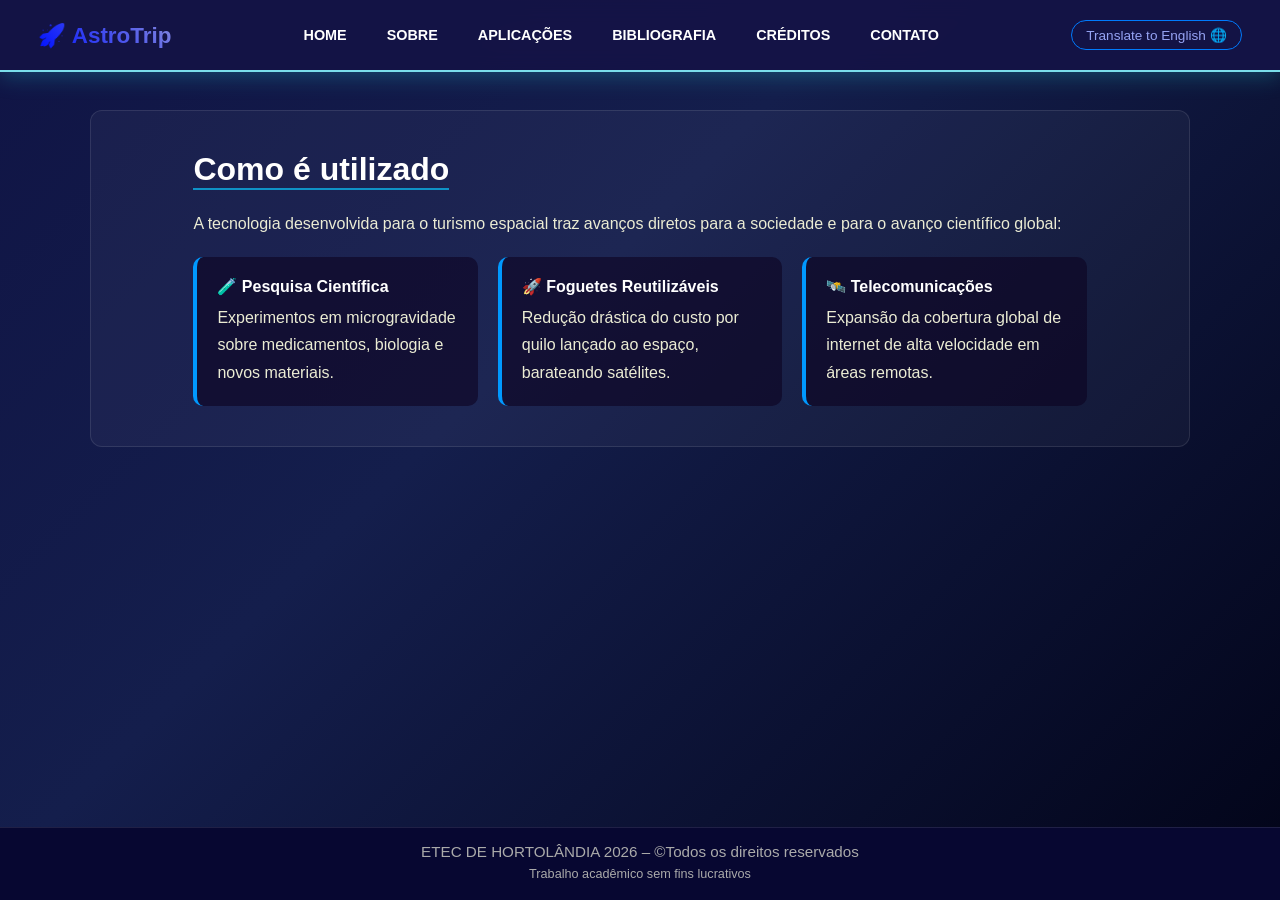
==== aplicacoes.html @ ced83256 "Add files via upload" ====
<!DOCTYPE html>
<html lang="pt-BR">
<head>
  <meta charset="UTF-8">
  <meta name="viewport" content="width=device-width, initial-scale=1.0">
  <title>Turismo Interestelar - Aplicações</title>
  <link rel="icon" href="img/astronautasemfundo.png" type="image/png">
  <link rel="stylesheet" href="style.css">
</head>
<body>

  <header>
    <div class="logo">🚀 AstroTrip</div>
    <nav>
      <ul>
        <li><a href="index.html"><span class="lang-pt">HOME</span><span class="lang-en hidden">HOME</span></a></li>
        <li><a href="sobre.html"><span class="lang-pt">SOBRE</span><span class="lang-en hidden">ABOUT</span></a></li>
        <li><a href="aplicacoes.html" class="active"><span class="lang-pt">APLICAÇÕES</span><span class="lang-en hidden">APPLICATIONS</span></a></li>
        <li><a href="bibliografia.html"><span class="lang-pt">BIBLIOGRAFIA</span><span class="lang-en hidden">BIBLIOGRAPHY</span></a></li>
        <li><a href="creditos.html"><span class="lang-pt">CRÉDITOS</span><span class="lang-en hidden">CREDITS</span></a></li>
        <li><a href="contato.html"><span class="lang-pt">CONTATO</span><span class="lang-en hidden">CONTACT</span></a></li>
      </ul>
    </nav>
    <button class="lang-btn" onclick="toggleLanguage()" id="langBtn"></button>
  </header>

  <main>
    <section class="content-section card-style">
      <h2>
        <span class="lang-pt">Como é utilizado</span>
        <span class="lang-en hidden">How it is used</span>
      </h2>
      <p>
        <span class="lang-pt">A tecnologia desenvolvida para o turismo espacial traz avanços diretos para a sociedade e para o avanço científico global:</span>
        <span class="lang-en hidden">Technology developed for space tourism brings direct advancements to society and global scientific progress:</span>
      </p>

      <div class="apps-grid">
        <div class="app-card">
          <h4>🧪 <span class="lang-pt">Pesquisa Científica</span><span class="lang-en hidden">Scientific Research</span></h4>
          <p><span class="lang-pt">Experimentos em microgravidade sobre medicamentos, biologia e novos materiais.</span><span class="lang-en hidden">Microgravity experiments on medicine, biology, and new materials.</span></p>
        </div>
        <div class="app-card">
          <h4>🚀 <span class="lang-pt">Foguetes Reutilizáveis</span><span class="lang-en hidden">Reusable Rockets</span></h4>
          <p><span class="lang-pt">Redução drástica do custo por quilo lançado ao espaço, barateando satélites.</span><span class="lang-en hidden">Drastic reduction in launch costs per kilogram, making satellites cheaper.</span></p>
        </div>
        <div class="app-card">
          <h4>🛰️ <span class="lang-pt">Telecomunicações</span><span class="lang-en hidden">Telecommunications</span></h4>
          <p><span class="lang-pt">Expansão da cobertura global de internet de alta velocidade em áreas remotas.</span><span class="lang-en hidden">Expansion of global high-speed internet coverage in remote areas.</span></p>
        </div>
      </div>
    </section>
  </main>

  <footer>
    <p>ETEC DE HORTOLÂNDIA 2026 – ©Todos os direitos reservados</p>
    <p><small>Trabalho acadêmico sem fins lucrativos</small></p>
  </footer>

  <script>
    function setLanguage(lang) {
      const ptElements = document.querySelectorAll('.lang-pt');
      const enElements = document.querySelectorAll('.lang-en');
      const btn = document.getElementById('langBtn');

      if (lang === 'en') {
        ptElements.forEach(el => el.classList.add('hidden'));
        enElements.forEach(el => el.classList.remove('hidden'));
        if (btn) btn.textContent = 'Traduzir para Português 🇧🇷';
      } else {
        enElements.forEach(el => el.classList.add('hidden'));
        ptElements.forEach(el => el.classList.remove('hidden'));
        if (btn) btn.textContent = 'Translate to English 🌐';

      }
      localStorage.setItem('preferred_lang', lang);
    }

    function toggleLanguage() {
      const currentLang = localStorage.getItem('preferred_lang') || 'pt';
      const newLang = (currentLang === 'pt') ? 'en' : 'pt';
      setLanguage(newLang);
    }

    window.addEventListener('DOMContentLoaded', () => {
      const savedLang = localStorage.getItem('preferred_lang') || 'pt';
      setLanguage(savedLang);
    });
  </script>

</body>
</html>
---- style.css ----
* {
  margin: 0;
  padding: 0;
  box-sizing: border-box;
  font-family: 'Segoe UI', Tahoma, Geneva, Verdana, sans-serif;
  scroll-behavior: smooth;
}

body {
  background: linear-gradient(135deg, #101445 0%, #141e4c 40%, #020418 100%);
  color: #f1f1f1;
  min-height: 100%;
}

.hidden {
  display: none !important;
}

header {
  background: rgba(21, 20, 70, 0.95);
  backdrop-filter: blur(10px);
  position: fixed;
  top: 0;
  width: 100%;
  display: flex;
  justify-content: space-between;
  align-items: center;
  padding: 20px 3%;
  box-shadow: 0 5px 20px rgba(34, 208, 214, 0.25);
  z-index: 1000;
  border-bottom: 2.5px solid #7adeeb;
}

.logo {
  font-size: 1.4rem;
  font-weight: bold;
  background: linear-gradient(45deg, #0011fe, #8287df);
  background-clip: text;
  -webkit-text-fill-color: transparent;
}

nav ul {
  display: flex;
  list-style: none;
  gap: 12px;
}

nav a {
  color: #fff;
  text-decoration: none;
  font-weight: 600;
  font-size: 0.9rem;
  padding: 8px 14px;
  border-radius: 20px;
  transition: all 0.3s ease;
}

nav a:hover {
  background: #4745c4;
  box-shadow: 0 0 15px #edebff;
}

/* Botão de Idioma */
.lang-btn {
  background: transparent;
  border: 1px solid #007bfe;
  color: #95a3f3;
  padding: 6px 14px;
  border-radius: 20px;
  font-size: 0.85rem;
  cursor: pointer;
  transition: 0.3s;
}

.lang-btn:hover {
  background: #0c09b8;
  color: #d0c8f6;
}

main {
  padding-top: 70px;
}

.carousel-container {
  position: relative;
  max-width: 100%;
  height: 420px;
  overflow: hidden;
  box-shadow: 0 10px 30px rgba(0,0,0,0.5);
}

.carousel-slide {
  display: none;
  height: 100%;
}

.carousel-slide img {
  width: 100%;
  height: 420px;
  object-fit: cover;
}

.carousel-caption {
  position: absolute;
  bottom: 30px;
  left: 5%;
  background: rgba(13, 2, 33, 0.85);
  padding: 15px 25px;
  border-radius: 10px;
  border-left: 5px solid #414df1;
}

.carousel-caption h2 {
  color: #fef600;
  font-size: 1.8rem;
}

.prev, .next {
  cursor: pointer;
  position: absolute;
  top: 50%;
  transform: translateY(-50%);
  padding: 14px;
  color: white;
  font-weight: bold;
  font-size: 18px;
  border: none;
  background: rgba(0, 0, 0, 0.5);
  border-radius: 50%;
  user-select: none;
  transition: 0.3s;
}

.next { right: 15px; }
.prev { left: 15px; }

.prev:hover, .next:hover {
  background: #ffee00;
}

.fade {
  animation: fadeEffect 1.5s;
}

@keyframes fadeEffect {
  from { opacity: 0.4; }
  to { opacity: 1; }
}

/* Home Intro & Cards */
.home-intro {
  text-align: center;
  max-width: 900px;
  margin: 30px auto 10px;
  padding: 0 20px;
}

.home-intro h2 {
  color: #62c2e8;
  text-decoration:dashed underline;
  text-decoration-color: #ffffff;
  margin-bottom: 10px;
}

.home-cards {
  display: flex;
  justify-content: center;
  gap: 20px;
  padding: 30px 5%;
  flex-wrap: wrap;
}

h3{
  color: #ffdd00;
  margin-bottom: 10px; 
}

.card-item {
  background: rgba(255, 255, 255, 0.05);
  border: 1px solid rgba(69, 242, 248, 0.3);
  border-radius: 20px;
  padding: 20px;
  box-shadow: #1468b6 0px 4px 15px;
  width: 280px;
  text-align: center;
  transition: transform 0.3s;
}

.card-item:hover {
  transform: translateY(-8px);
  border-color: #00ffea;
}

.card-icon {
  font-size: 2.5rem;
  display: block;
  margin-bottom: 8px;
}

.content-section {
  padding: 40px 8%;
  max-width: 1100px;
  margin: 40px auto;
}

.card-style {
  background: rgba(255, 255, 255, 0.04);
  border-radius: 12px;
  border: 1px solid rgba(255, 255, 255, 0.1);
}

.content-section h2 {
  font-size: 2rem;
  color: #ffffff;
  border-bottom: 2px solid #0f92c6;
  display: inline-block;
  margin-bottom: 20px;
}

.content-section h3 {
  color: #ffdd00;
  margin: 20px 0 10px;
}

.content-section ul, .content-section p {
  line-height: 1.7;
  color: #ebecd4;
}

.content-section ul {
  margin-left: 20px;
}

/* Grid da Seção Aplicações */
.apps-grid {
  display: grid;
  grid-template-columns: repeat(auto-fit, minmax(260px, 1fr));
  gap: 20px;
  margin-top: 20px;
}

.app-card {
  background: rgba(13, 2, 33, 0.6);
  padding: 20px;
  border-radius: 10px;
  border-left: 4px solid #0099ff;
}

.app-card h4 {
  color: #ffffff;
  margin-bottom: 8px;
}

/* Lista da Bibliografia */
.biblio-list li {
  margin-bottom: 15px;
  line-height: 1.5;
}

/* Caixa de Créditos */
.credits-container {
  display: flex;
  gap: 30px;
  flex-wrap: wrap;
  margin-top: 15px;
}

.credit-box {
  flex: 1;
  min-width: 280px;
  background: rgba(13, 2, 33, 0.6);
  padding: 20px;
  border-radius: 10px;
}

/* Formulário de Contato e Validação */
.contact-form {
  display: flex;
  flex-direction: column;
  gap: 15px;
  max-width: 550px;
  margin-top: 20px;
}

.form-group {
  display: flex;
  flex-direction: column;
  gap: 6px;
}

.form-group label {
  font-size: 0.95rem;
  color: #4facfe;
}

.contact-form input, 
.contact-form select, 
.contact-form textarea {
  padding: 12px;
  border-radius: 8px;
  border: 1px solid #4facfe;
  background: rgba(13, 2, 33, 0.8);
  color: #fff;
  font-size: 0.95rem;
}

/* REQUISITO: Textarea travada no CSS sem permissão de redimensionamento */
.contact-form textarea {
  resize: none;
}

.contact-form input:focus, 
.contact-form select:focus, 
.contact-form textarea:focus {
  outline: none;
  border-color: #00fff2;
  box-shadow: 0 0 10px #1900ff;
}

.btn {
  padding: 12px 25px;
  background: linear-gradient(45deg, #3328ca, #00eeff);
  color: #fff;
  border: none;
  border-radius: 20px;
  font-weight: bold;
  cursor: pointer;
  align-self: flex-start;
  transition: 0.3s;
}

.btn:hover {
  box-shadow: 0 0 15px #b0b6cf;
  transform: scale(1.02);
}

/* Rodapé Obrigatório */
footer {
  text-align: center;
  padding: 15px 10px;
  background: #070731;
  color: #aaa;
  border-top: 1px solid rgba(255, 255, 255, 0.1);
  margin-top: 00px;
}

footer p {
  margin-bottom: 4px;
  font-size: 0.95rem;
}
/* Configuração para deixar o rodapé no fim da tela */

html, body {
  height: 100%;
  margin: 0;
  padding: 0;
}

body {
  display: flex;
  flex-direction: column;
  min-height: 100vh; /* Ocupa 100% da altura da tela */
  background-color: #0b0d17; /* Ajuste para a cor de fundo do seu tema */
}

main {
  flex: 1; /* Faz o conteúdo principal expandir e empurrar o footer para o fundo */
}

footer {
  margin-top: auto; 
}
/* --- ESTILOS DOS CARDS E MODAIS (SOBRE) --- */
.topic-grid {
  display: grid;
  grid-template-columns: repeat(auto-fit, minmax(280px, 1fr));
  gap: 20px;
  margin-top: 25px;
}

.topic-card {
  background: rgba(11, 27, 80, 0.744);
  border: 1px solid rgba(164, 147, 241, 0.835);
  box-shadow:#438590 0px 0px 6px;
  border-radius: 12px;
  padding: 20px;
  text-align: center;
  transition: transform 0.3s ease, border-color 0.3s ease;
  display: flex;
  flex-direction: column;
  justify-content: space-between;
}

.topic-card:hover {
  transform: translateY(-5px);
  border-color: #1900fe;
}

.topic-card .card-icon {
  font-size: 2.5rem;
  margin-bottom: 10px;
}

.topic-card h3 {
  font-size: 1.2rem;
  margin-bottom: 10px;
  color: #ffffff;
}

.topic-card p {
  font-size: 0.95rem;
  color: #cccccc;
  margin-bottom: 15px;
}

.btn-info {
  background: linear-gradient(135deg, #00c3fe, #1e0bc9);
  color: #ffffff;
  border: none;
  padding: 10px 18px;
  border-radius: 6px;
  cursor: pointer;
  font-weight: bold;
  transition: opacity 0.3s ease;
  align-self: center;
}

.btn-info:hover {
  opacity: 0.85;
}

/* --- ESTILO DAS JANELAS POP-UP (MODAL) --- */
.modal {
  display: none; 
  position: fixed; 
  z-index: 1000; 
  left: 0;
  top: 0;
  width: 100%; 
  height: 100%; 
  background-color: rgba(19, 2, 40, 0.863); 
  backdrop-filter: blur(5px);
}

.modal-content {
  background-color: #031130;
  border: 1px solid #0400fe;
  border-radius: 12px;
  margin: 10% auto; 
  padding: 25px;
  width: 85%;
  max-width: 600px;
  color: #ffffff;
  box-shadow: 0 0 20px rgba(57, 194, 248, 0.3);
  position: relative;
  animation: fadeIn 0.3s ease-in-out;
}

.close-modal {
  color: #aaa;
  float: right;
  font-size: 28px;
  font-weight: bold;
  cursor: pointer;
}

.close-modal:hover {
  color: #d4c3d3;
}

.modal-content h3 {
  color: #009dfe;
  margin-bottom: 15px;
  font-size: 1.3rem;
}

.modal-text {
  line-height: 1.6;
  font-size: 0.95rem;
  color: #e0e0e0;
}

@keyframes fadeIn {
  from { opacity: 0; transform: translateY(-20px); }
  to { opacity: 1; transform: translateY(0); }
}
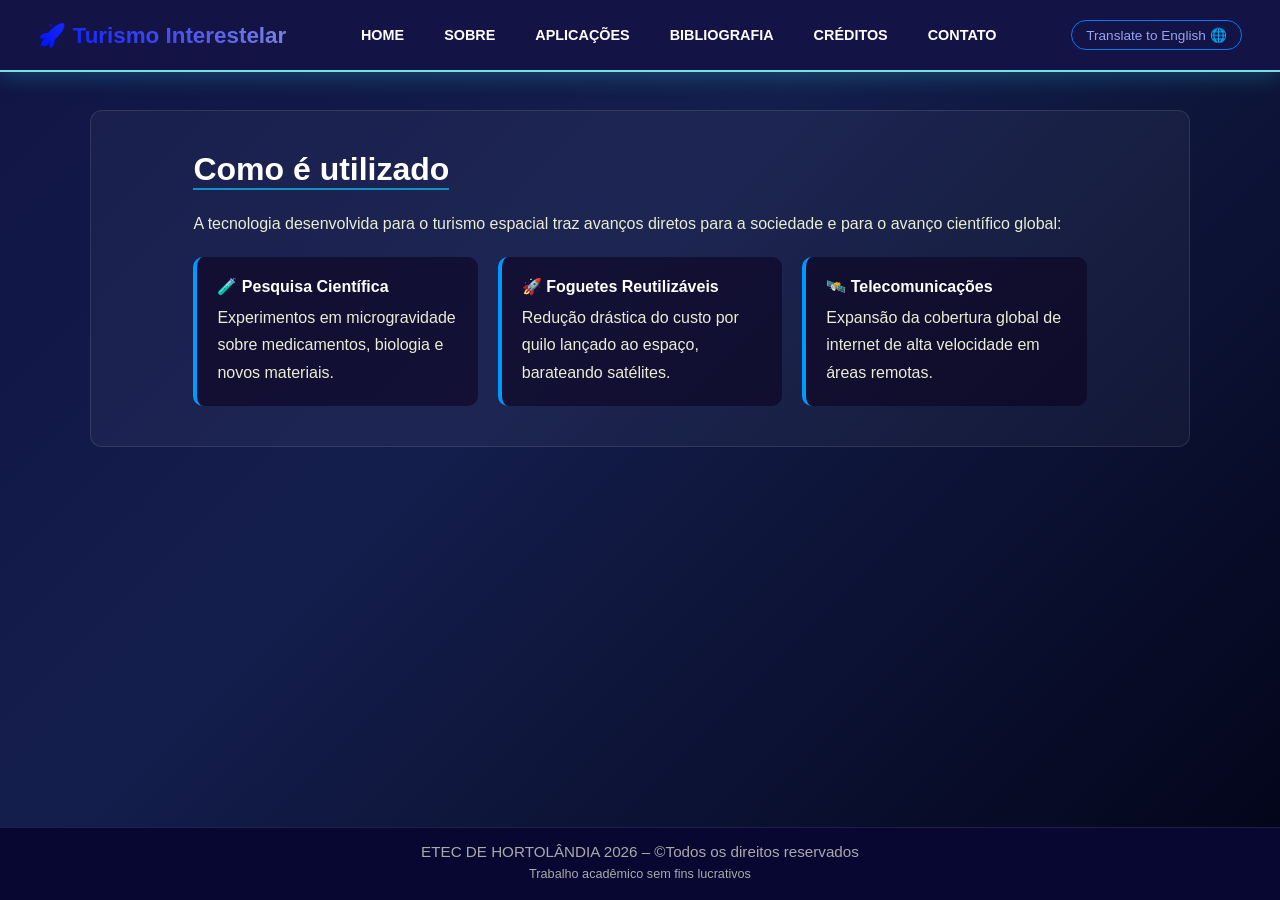
==== commit 42c38f8b: "Add files via upload" ====
--- a/aplicacoes.html
+++ b/aplicacoes.html
@@ -10,7 +10,7 @@
 <body>
 
   <header>
-    <div class="logo">🚀 AstroTrip</div>
+    <div class="logo">🚀 Turismo Interestelar</div>
     <nav>
       <ul>
         <li><a href="index.html"><span class="lang-pt">HOME</span><span class="lang-en hidden">HOME</span></a></li>
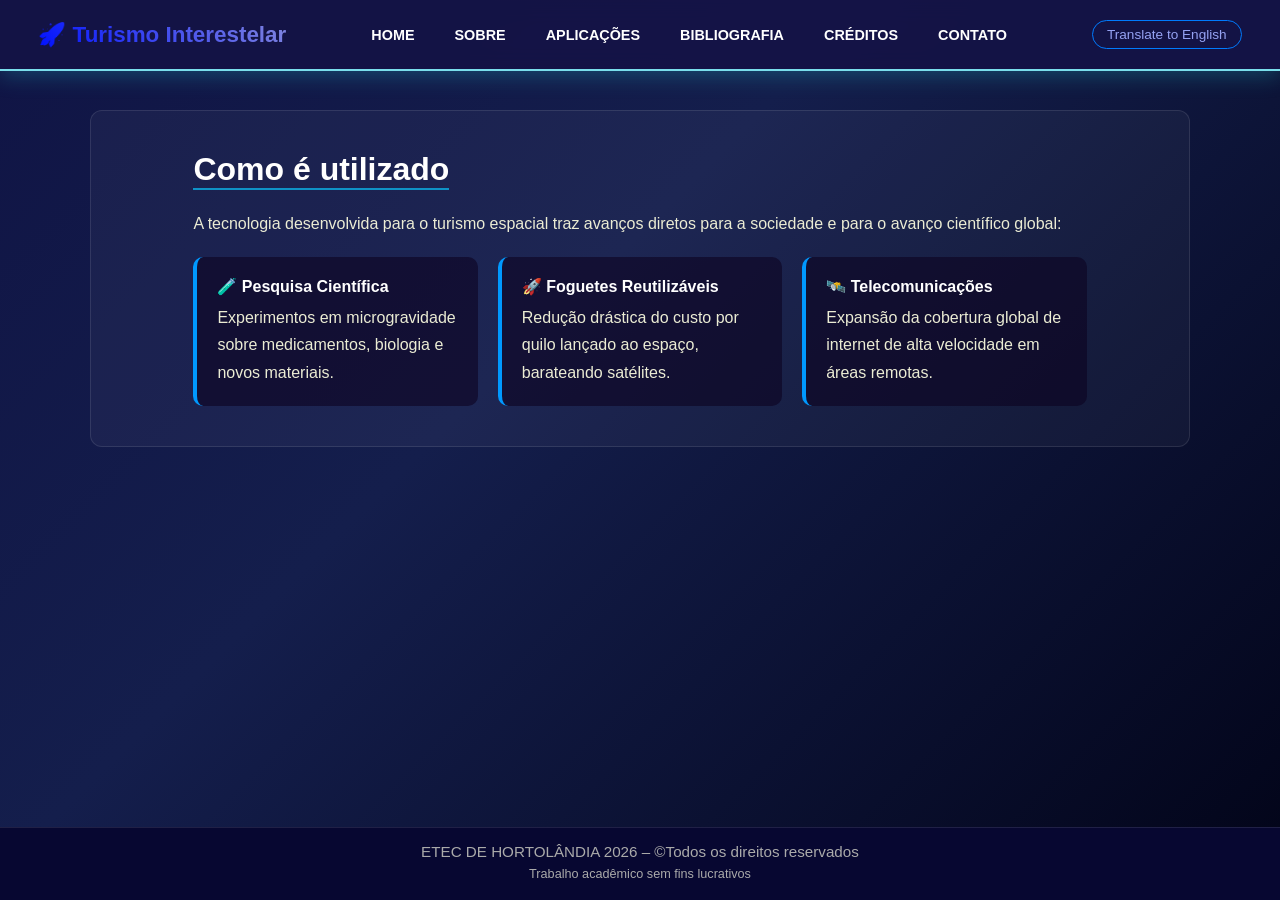
==== commit 55957642: "Add files via upload" ====
--- a/aplicacoes.html
+++ b/aplicacoes.html
@@ -21,7 +21,7 @@
         <li><a href="contato.html"><span class="lang-pt">CONTATO</span><span class="lang-en hidden">CONTACT</span></a></li>
       </ul>
     </nav>
-    <button class="lang-btn" onclick="toggleLanguage()" id="langBtn"></button>
+    <button class="lang-btn" onclick="toggleLanguage()" id="langBtn">Translate to english</button>
   </header>
 
   <main>
@@ -66,11 +66,11 @@
       if (lang === 'en') {
         ptElements.forEach(el => el.classList.add('hidden'));
         enElements.forEach(el => el.classList.remove('hidden'));
-        if (btn) btn.textContent = 'Traduzir para Português 🇧🇷';
+        if (btn) btn.textContent = 'Traduzir para Português';
       } else {
         enElements.forEach(el => el.classList.add('hidden'));
         ptElements.forEach(el => el.classList.remove('hidden'));
-        if (btn) btn.textContent = 'Translate to English 🌐';
+        if (btn) btn.textContent = 'Translate to English';
 
       }
       localStorage.setItem('preferred_lang', lang);
--- a/style.css
+++ b/style.css
@@ -483,4 +483,49 @@
 @keyframes fadeIn {
   from { opacity: 0; transform: translateY(-20px); }
   to { opacity: 1; transform: translateY(0); }
+}
+nav ul {
+  position: relative;
+}
+
+nav li.dropdown {
+  position: relative;
+}
+
+.dropdown-content {
+  display: none;
+  position: absolute;
+  top: 100%;
+  left: 0;
+  background: rgba(13, 2, 33, 0.95);
+  backdrop-filter: blur(10px);
+  min-width: 160px;
+  box-shadow: 0px 8px 16px rgba(0,0,0,0.4);
+  border-radius: 8px;
+  border: 1px solid rgba(69, 242, 248, 0.3);
+  z-index: 1001;
+  list-style: none;
+  flex-direction: column;
+  padding: 8px 0;
+}
+
+.dropdown-content li {
+  width: 100%;
+}
+
+.dropdown-content a {
+  padding: 8px 16px;
+  display: block;
+  font-size: 0.85rem;
+  border-radius: 0;
+}
+
+.dropdown-content a:hover {
+  background: #4745c4;
+  box-shadow: none;
+}
+
+/* Mostra o menu suspenso ao passar o mouse */
+nav li.dropdown:hover .dropdown-content {
+  display: flex;
 }
